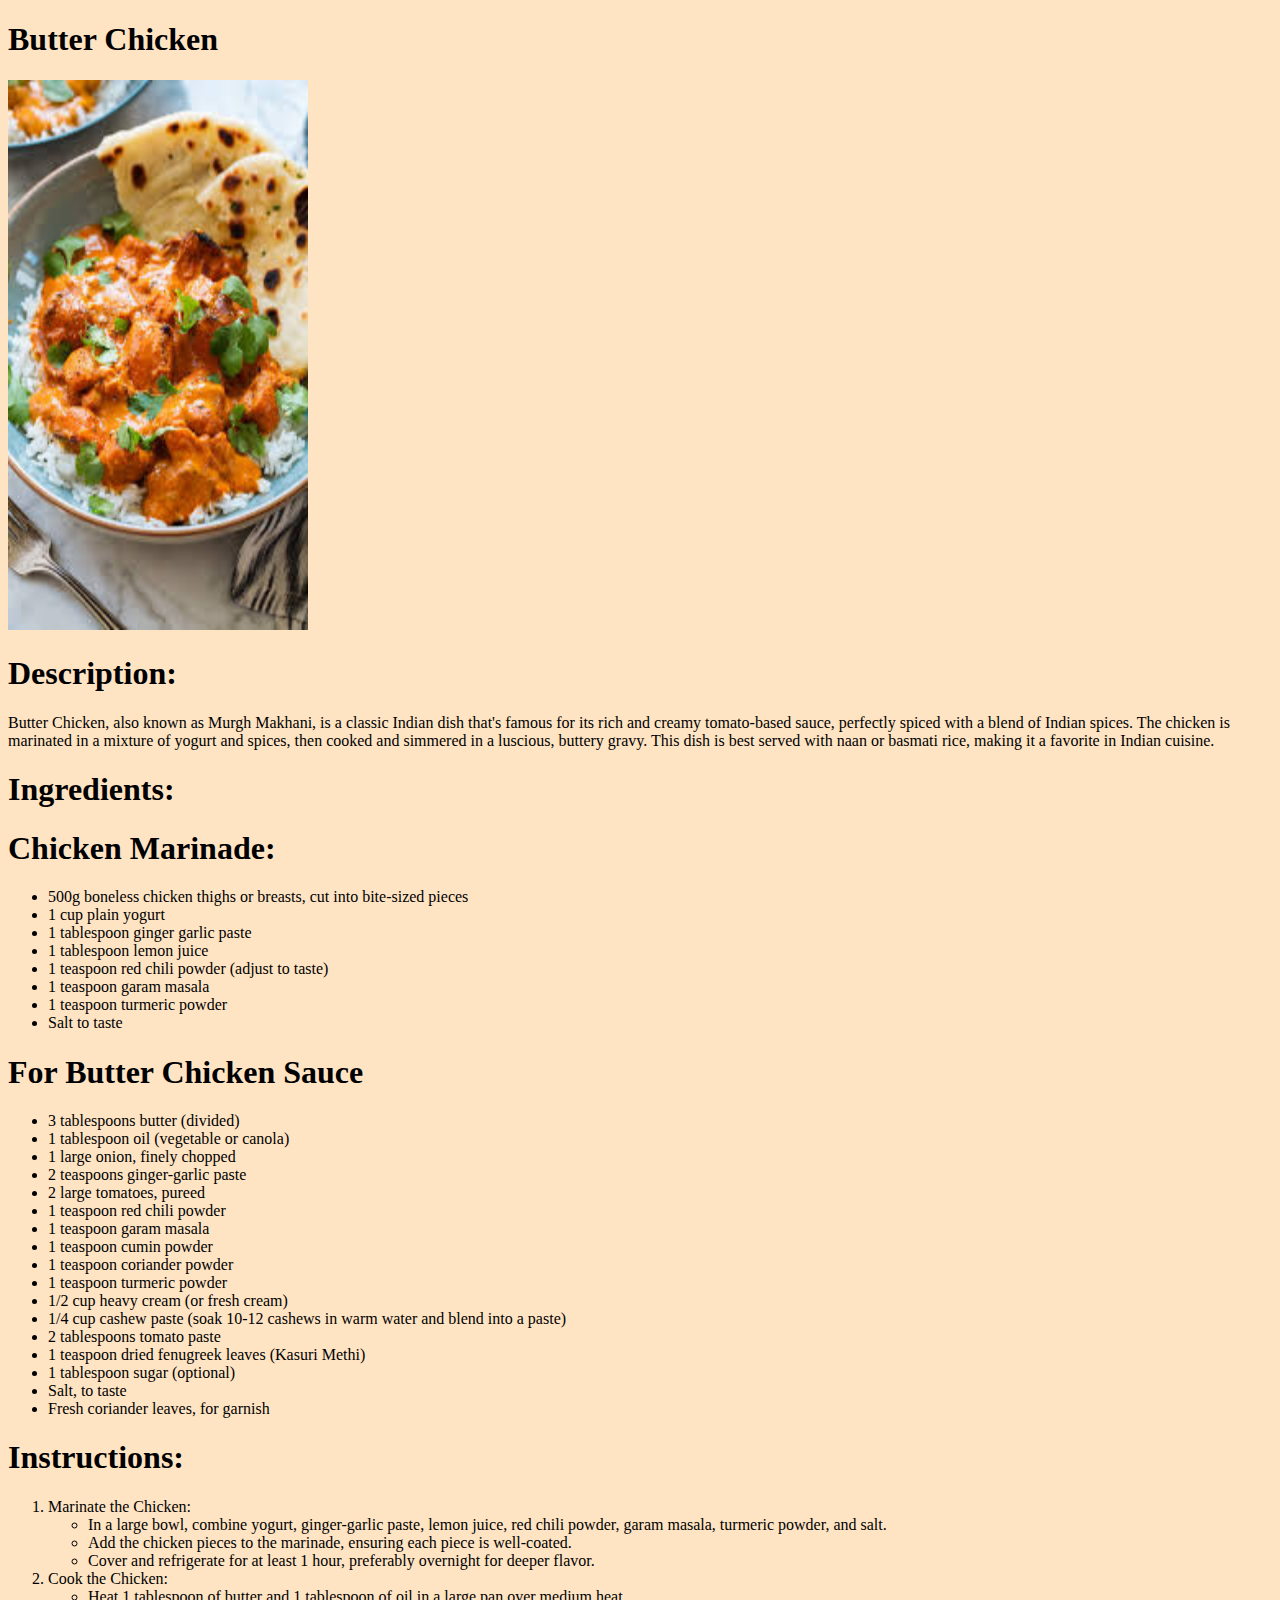
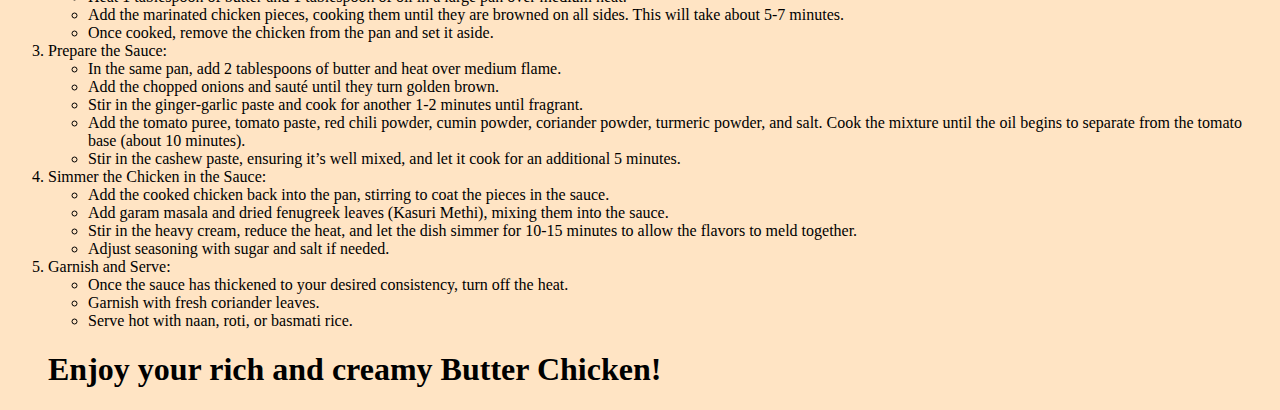
==== recipes/butterchicken.html @ f0ebb2a9 "Chicken recipe" ====
<!DOCTYPE html>
<html lang="en">
<head>
	<meta charset="UTF-8">
	<meta name="viewport" content="width=device-width, initial-scale=1.0">
	<title>Butter Chicken</title>
</head>
<body style="background-color: bisque;">
	<h1>Butter Chicken</h1>
	<img src="./img/download.jpg" height="550" width="300">
	<h1>Description:</h1>
	<p>Butter Chicken, also known as Murgh Makhani, is a classic Indian dish that's famous for its rich and creamy tomato-based sauce, perfectly spiced with a blend of Indian spices. The chicken is marinated in a mixture of yogurt and spices, then cooked and simmered in a luscious, buttery gravy. This dish is best 
	served with naan or basmati rice, making it a favorite in Indian cuisine.</p>
	<h1>Ingredients:</h1>
	<h1>Chicken Marinade:</h1>
	<ul>
		<li>500g boneless chicken thighs or breasts, cut into bite-sized pieces</li>
		<li>1 cup plain yogurt</li>
		<li>1 tablespoon ginger garlic paste</li>
		<li>1 tablespoon lemon juice</li>
		<li>1 teaspoon red chili powder (adjust to taste)</li>
		<li>1 teaspoon garam masala</li>
		<li>1 teaspoon turmeric powder</li>
		<li>Salt to taste</li>
	</ul>
	<h1>For Butter Chicken Sauce</h1>
	<ul>
		<li>3 tablespoons butter (divided)</li>
		<li>1 tablespoon oil (vegetable or canola)</li>
		<li>1 large onion, finely chopped</li>
		<li>2 teaspoons ginger-garlic paste</li>
		<li>2 large tomatoes, pureed</li>
		<li>1 teaspoon red chili powder</li>
		<li>1 teaspoon garam masala</li>
		<li>1 teaspoon cumin powder</li>
		<li>1 teaspoon coriander powder</li>
		<li>1 teaspoon turmeric powder</li>
		<li>1/2 cup heavy cream (or fresh cream)</li>
		<li>1/4 cup cashew paste (soak 10-12 cashews in warm water and blend into a paste)</li>
		<li>2 tablespoons tomato paste</li>
		<li>1 teaspoon dried fenugreek leaves (Kasuri Methi)</li>
		<li>1 tablespoon sugar (optional)</li>
		<li>Salt, to taste</li>
		<li>Fresh coriander leaves, for garnish</li>
	</ul>
	<h1>Instructions:</h1>
	<ol>
		<li>Marinate the Chicken:</li>
		<ul>
			<li>In a large bowl, combine yogurt, ginger-garlic paste, lemon juice, red chili powder, garam masala, turmeric powder, and salt.</li>
			<li>Add the chicken pieces to the marinade, ensuring each piece is well-coated.</li>
			<li>Cover and refrigerate for at least 1 hour, preferably overnight for deeper flavor.</li>
		</ul>
		<li>Cook the Chicken:</li>
		<ul>
			<li>Heat 1 tablespoon of butter and 1 tablespoon of oil in a large pan over medium heat.</li>
			<li>Add the marinated chicken pieces, cooking them until they are browned on all sides. This will take about 5-7 minutes.</li>
			<li>Once cooked, remove the chicken from the pan and set it aside.</li>
		</ul>
		<li>Prepare the Sauce:</li>
		<ul>
			<li>In the same pan, add 2 tablespoons of butter and heat over medium flame.</li>
			<li>Add the chopped onions and sauté until they turn golden brown.</li>
			<li>Stir in the ginger-garlic paste and cook for another 1-2 minutes until fragrant.</li>
			<li>Add the tomato puree, tomato paste, red chili powder, cumin powder, coriander powder, turmeric powder, and salt. Cook the mixture until the oil begins to separate from the tomato base (about 10 minutes).</li>
			<li>Stir in the cashew paste, ensuring it’s well mixed, and let it cook for an additional 5 minutes.</li>
		</ul>
		<li>Simmer the Chicken in the Sauce:</li>
		<ul>
			<li>Add the cooked chicken back into the pan, stirring to coat the pieces in the sauce.</li>
			<li>Add garam masala and dried fenugreek leaves (Kasuri Methi), mixing them into the sauce.</li>
			<li>Stir in the heavy cream, reduce the heat, and let the dish simmer for 10-15 minutes to allow the flavors to meld together.</li>
			<li>Adjust seasoning with sugar and salt if needed.</li>
		</ul>
		<li>Garnish and Serve:</li>
		<ul>
			<li>Once the sauce has thickened to your desired consistency, turn off the heat.</li>
			<li>Garnish with fresh coriander leaves.</li>
			<li>Serve hot with naan, roti, or basmati rice.</li>
		</ul>
		<h1>Enjoy your rich and creamy Butter Chicken!</h1>
	</ol>
</body>
</html>
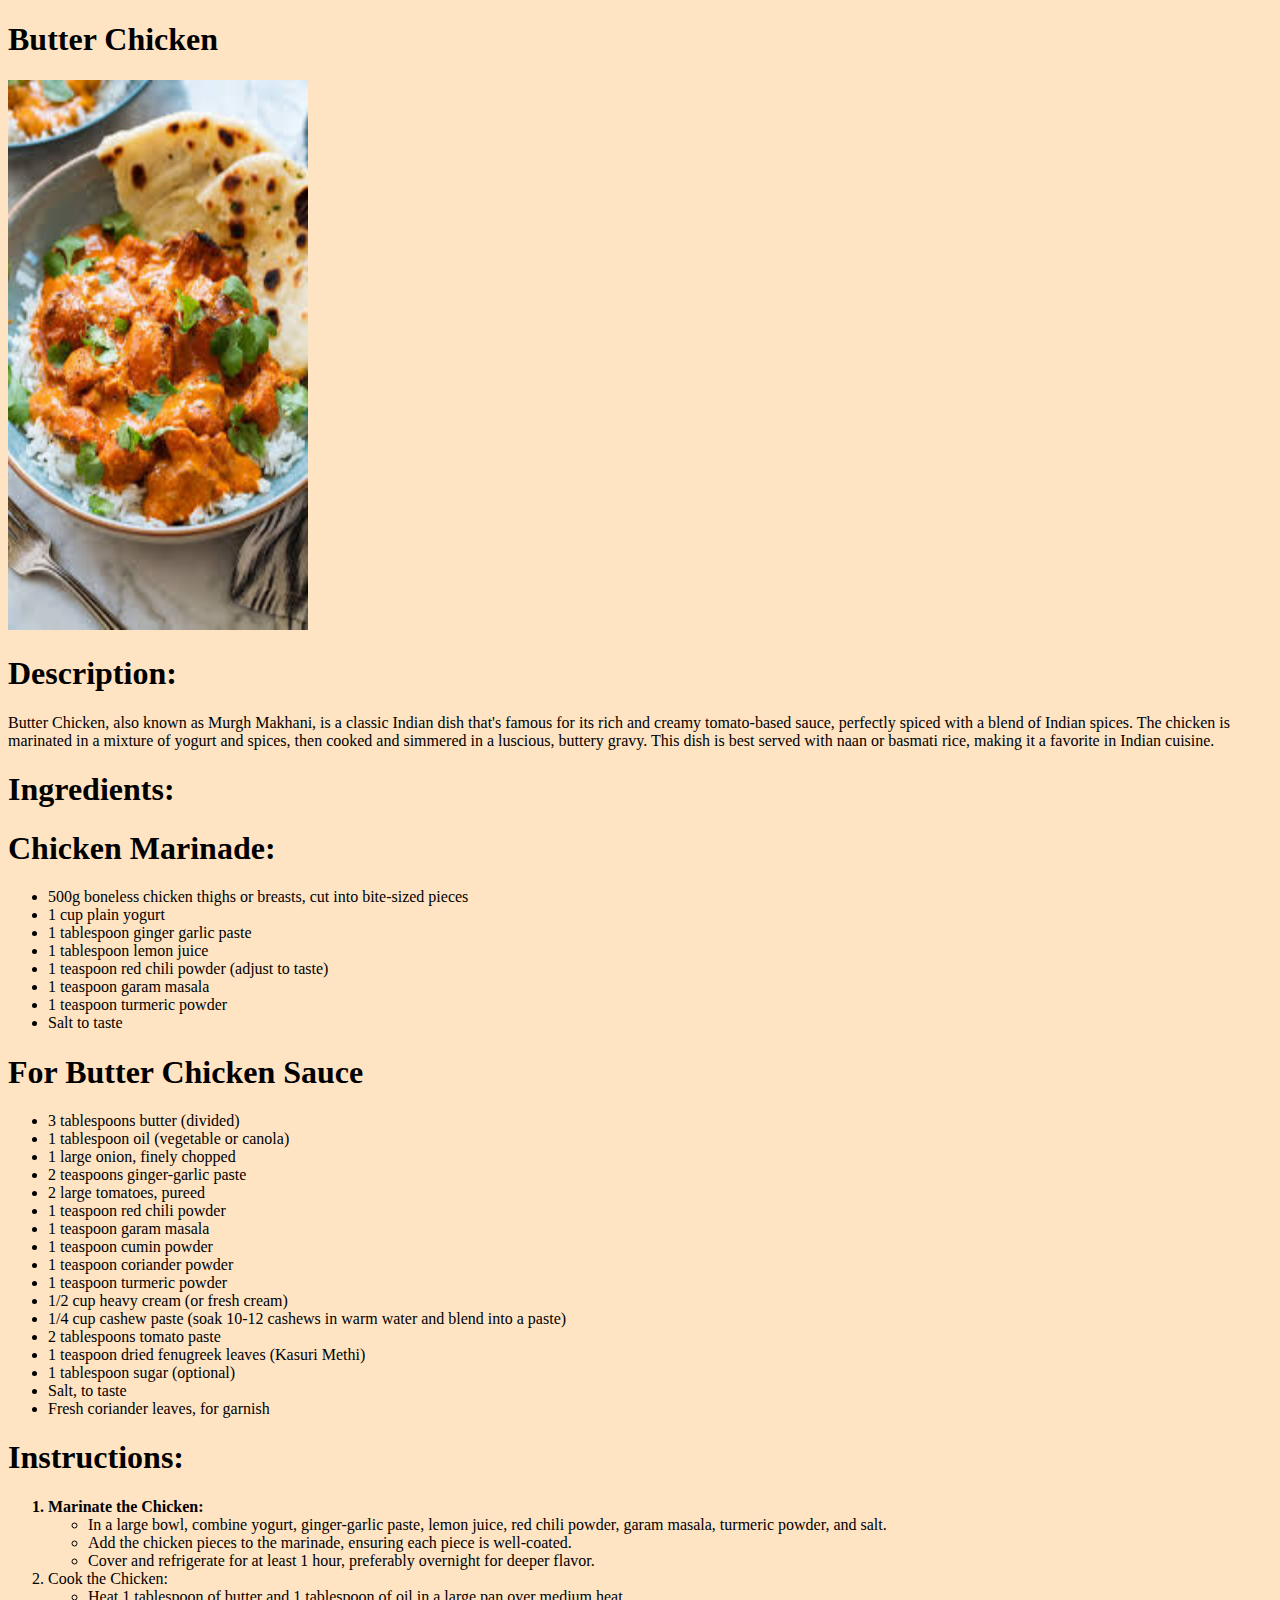
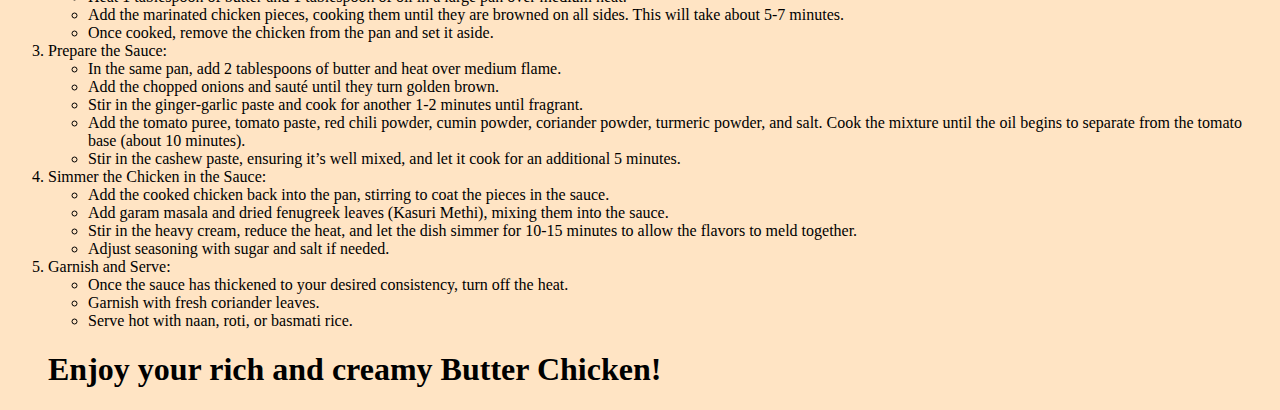
==== commit 7ff915de: "CSS exercises" ====
--- a/recipes/butterchicken.html
+++ b/recipes/butterchicken.html
@@ -9,8 +9,8 @@
 	<h1>Butter Chicken</h1>
 	<img src="./img/download.jpg" height="550" width="300">
 	<h1>Description:</h1>
-	<p>Butter Chicken, also known as Murgh Makhani, is a classic Indian dish that's famous for its rich and creamy tomato-based sauce, perfectly spiced with a blend of Indian spices. The chicken is marinated in a mixture of yogurt and spices, then cooked and simmered in a luscious, buttery gravy. This dish is best 
-	served with naan or basmati rice, making it a favorite in Indian cuisine.</p>
+	<div>Butter Chicken, also known as Murgh Makhani, is a classic Indian dish that's famous for its rich and creamy tomato-based sauce, perfectly spiced with a blend of Indian spices. The chicken is marinated in a mixture of yogurt and spices, then cooked and simmered in a luscious, buttery gravy. This dish is best 
+	served with naan or basmati rice, making it a favorite in Indian cuisine.</div>
 	<h1>Ingredients:</h1>
 	<h1>Chicken Marinade:</h1>
 	<ul>
@@ -45,7 +45,7 @@
 	</ul>
 	<h1>Instructions:</h1>
 	<ol>
-		<li>Marinate the Chicken:</li>
+		<li style="font-weight:bold">Marinate the Chicken:</li>
 		<ul>
 			<li>In a large bowl, combine yogurt, ginger-garlic paste, lemon juice, red chili powder, garam masala, turmeric powder, and salt.</li>
 			<li>Add the chicken pieces to the marinade, ensuring each piece is well-coated.</li>
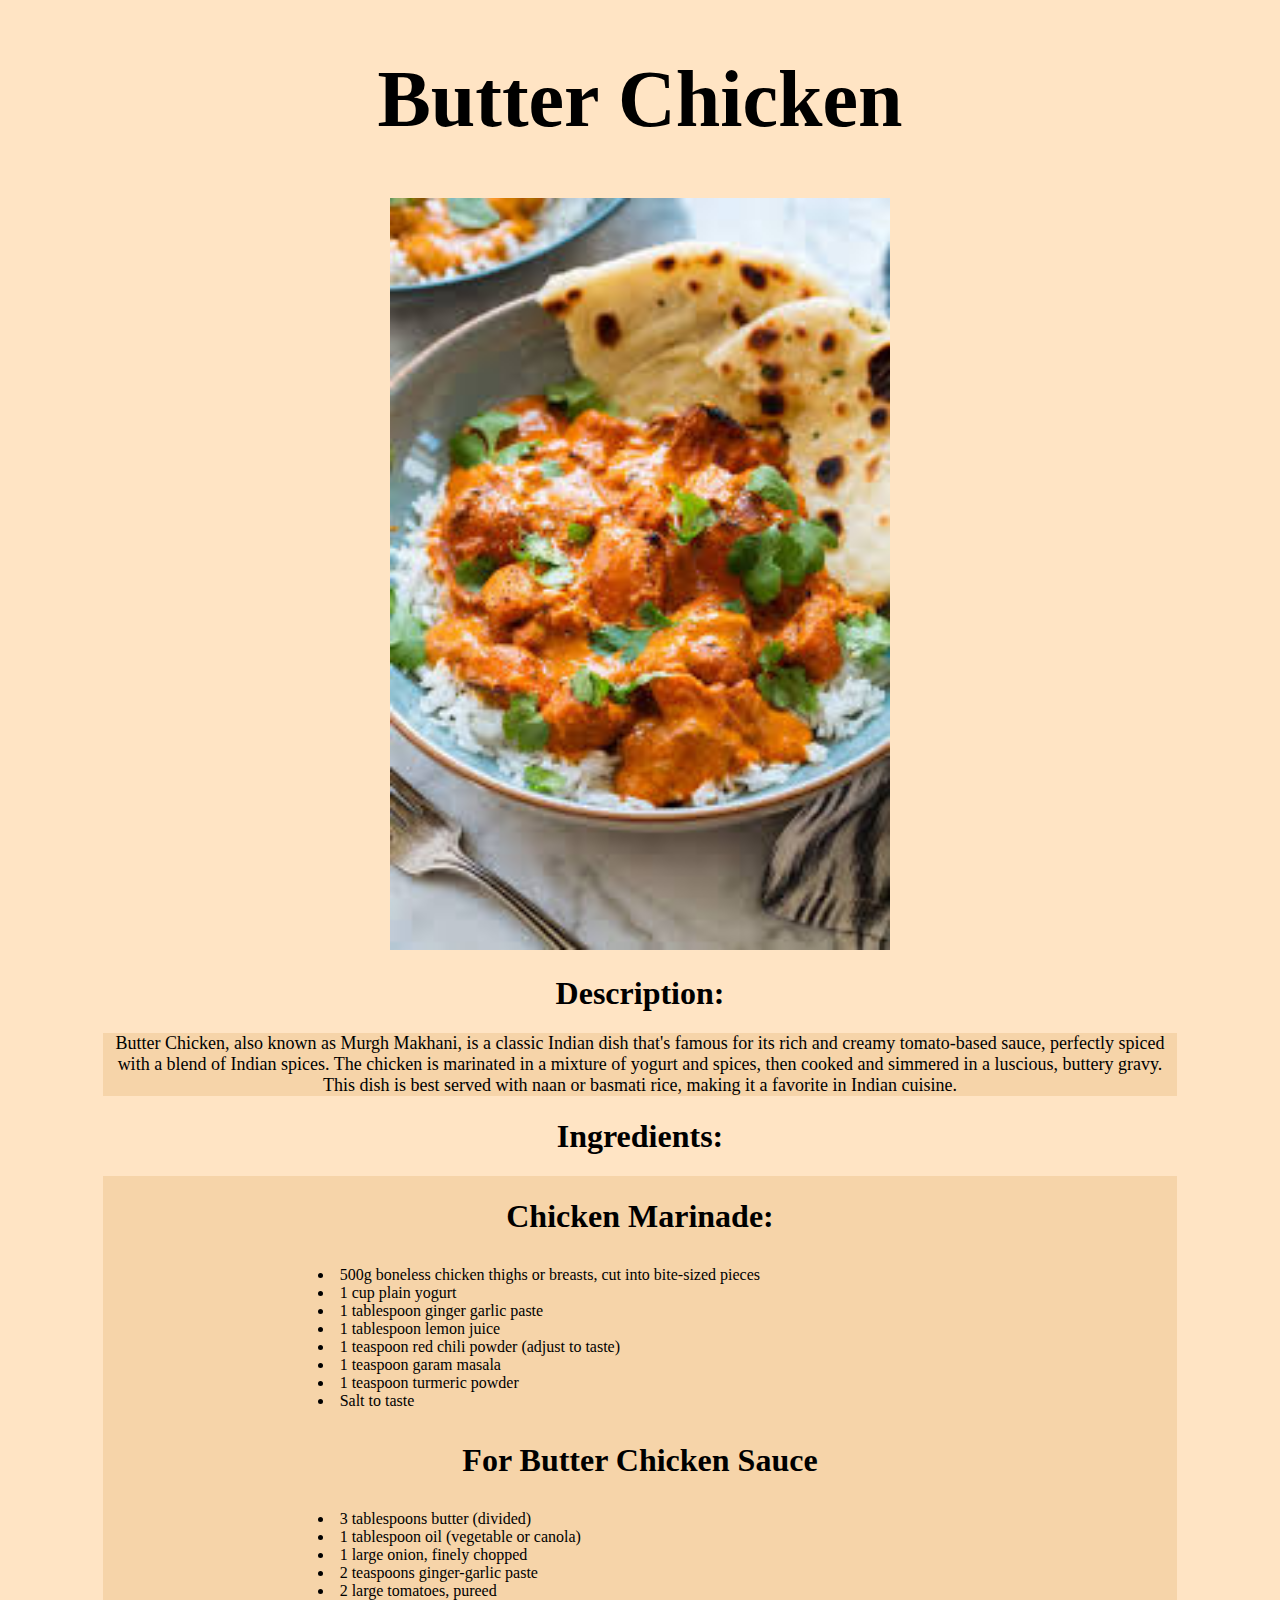
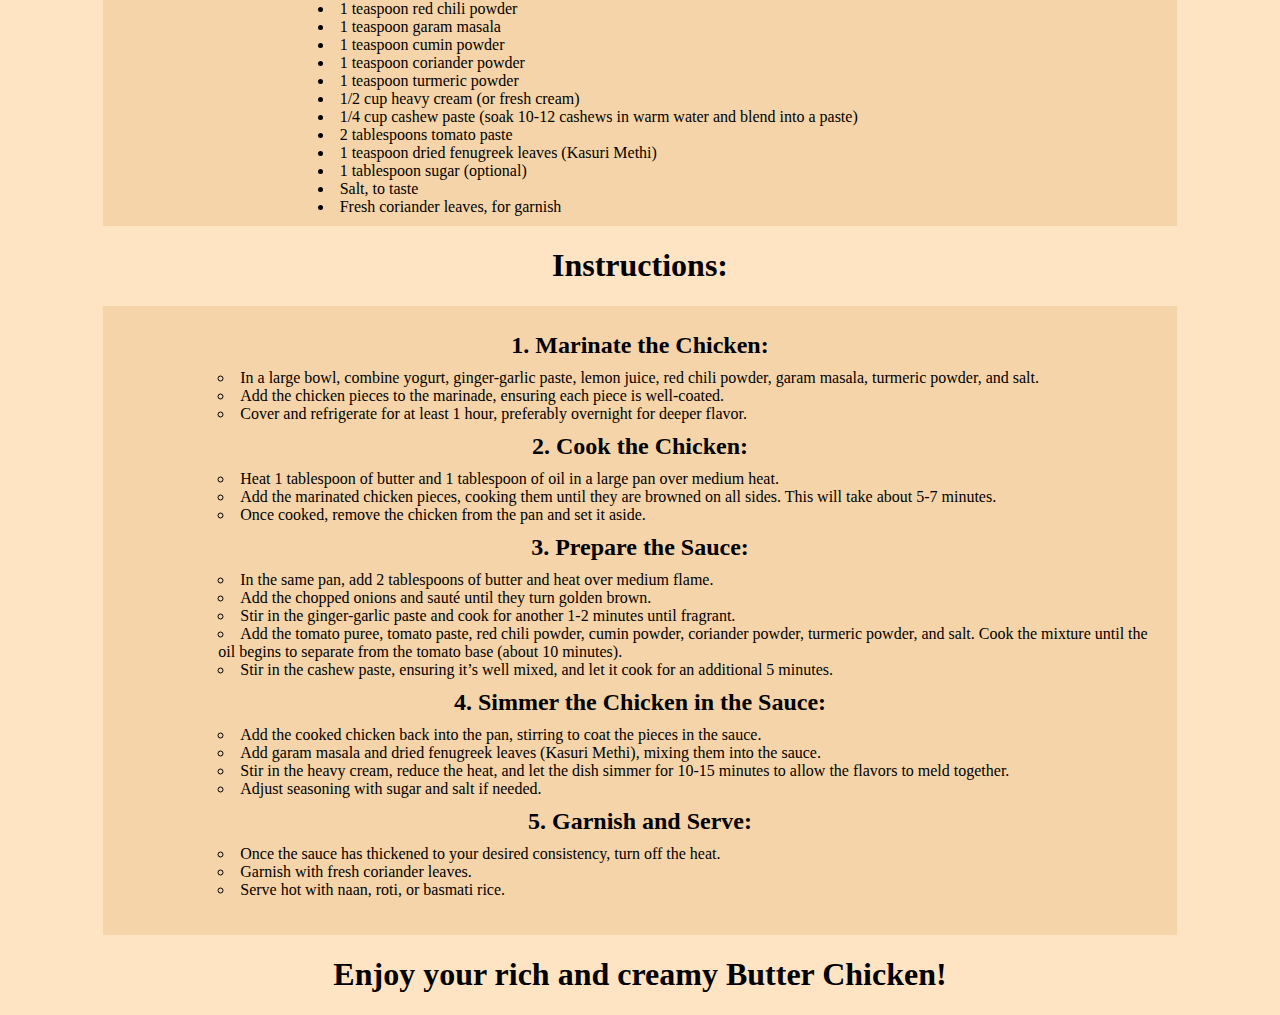
==== commit 974fa44a: "Update recipe page with css" ====
--- a/recipes/butterchicken.html
+++ b/recipes/butterchicken.html
@@ -3,82 +3,91 @@
 <head>
 	<meta charset="UTF-8">
 	<meta name="viewport" content="width=device-width, initial-scale=1.0">
+	<link rel="Stylesheet" href="./css/butter.css">
 	<title>Butter Chicken</title>
 </head>
 <body style="background-color: bisque;">
-	<h1>Butter Chicken</h1>
-	<img src="./img/download.jpg" height="550" width="300">
+	<h1 id="title">Butter Chicken</h1>
+	<img src="./img/download.jpg" height="auto" width="500">
 	<h1>Description:</h1>
-	<div>Butter Chicken, also known as Murgh Makhani, is a classic Indian dish that's famous for its rich and creamy tomato-based sauce, perfectly spiced with a blend of Indian spices. The chicken is marinated in a mixture of yogurt and spices, then cooked and simmered in a luscious, buttery gravy. This dish is best 
-	served with naan or basmati rice, making it a favorite in Indian cuisine.</div>
+	<div class="box">	
+		<div id="description">Butter Chicken, also known as Murgh Makhani, is a classic Indian dish that's famous for its rich and creamy tomato-based sauce, perfectly spiced with a blend of Indian spices. The chicken is marinated in a mixture of yogurt and spices, then cooked and simmered in a luscious, buttery gravy. This dish is best 
+			served with naan or basmati rice, making it a favorite in Indian cuisine.</div>
+		</div>
 	<h1>Ingredients:</h1>
-	<h1>Chicken Marinade:</h1>
-	<ul>
-		<li>500g boneless chicken thighs or breasts, cut into bite-sized pieces</li>
-		<li>1 cup plain yogurt</li>
-		<li>1 tablespoon ginger garlic paste</li>
-		<li>1 tablespoon lemon juice</li>
-		<li>1 teaspoon red chili powder (adjust to taste)</li>
-		<li>1 teaspoon garam masala</li>
-		<li>1 teaspoon turmeric powder</li>
-		<li>Salt to taste</li>
-	</ul>
-	<h1>For Butter Chicken Sauce</h1>
-	<ul>
-		<li>3 tablespoons butter (divided)</li>
-		<li>1 tablespoon oil (vegetable or canola)</li>
-		<li>1 large onion, finely chopped</li>
-		<li>2 teaspoons ginger-garlic paste</li>
-		<li>2 large tomatoes, pureed</li>
-		<li>1 teaspoon red chili powder</li>
-		<li>1 teaspoon garam masala</li>
-		<li>1 teaspoon cumin powder</li>
-		<li>1 teaspoon coriander powder</li>
-		<li>1 teaspoon turmeric powder</li>
-		<li>1/2 cup heavy cream (or fresh cream)</li>
-		<li>1/4 cup cashew paste (soak 10-12 cashews in warm water and blend into a paste)</li>
-		<li>2 tablespoons tomato paste</li>
-		<li>1 teaspoon dried fenugreek leaves (Kasuri Methi)</li>
-		<li>1 tablespoon sugar (optional)</li>
-		<li>Salt, to taste</li>
-		<li>Fresh coriander leaves, for garnish</li>
-	</ul>
-	<h1>Instructions:</h1>
-	<ol>
-		<li style="font-weight:bold">Marinate the Chicken:</li>
+	<div class="box">
+		<h1>Chicken Marinade:</h1>
 		<ul>
-			<li>In a large bowl, combine yogurt, ginger-garlic paste, lemon juice, red chili powder, garam masala, turmeric powder, and salt.</li>
-			<li>Add the chicken pieces to the marinade, ensuring each piece is well-coated.</li>
-			<li>Cover and refrigerate for at least 1 hour, preferably overnight for deeper flavor.</li>
+			<li>500g boneless chicken thighs or breasts, cut into bite-sized pieces</li>
+			<li>1 cup plain yogurt</li>
+			<li>1 tablespoon ginger garlic paste</li>
+			<li>1 tablespoon lemon juice</li>
+			<li>1 teaspoon red chili powder (adjust to taste)</li>
+			<li>1 teaspoon garam masala</li>
+			<li>1 teaspoon turmeric powder</li>
+			<li>Salt to taste</li>
 		</ul>
-		<li>Cook the Chicken:</li>
+	</div>
+	<div class="box">
+		<h1>For Butter Chicken Sauce</h1>
 		<ul>
-			<li>Heat 1 tablespoon of butter and 1 tablespoon of oil in a large pan over medium heat.</li>
-			<li>Add the marinated chicken pieces, cooking them until they are browned on all sides. This will take about 5-7 minutes.</li>
-			<li>Once cooked, remove the chicken from the pan and set it aside.</li>
+			<li>3 tablespoons butter (divided)</li>
+			<li>1 tablespoon oil (vegetable or canola)</li>
+			<li>1 large onion, finely chopped</li>
+			<li>2 teaspoons ginger-garlic paste</li>
+			<li>2 large tomatoes, pureed</li>
+			<li>1 teaspoon red chili powder</li>
+			<li>1 teaspoon garam masala</li>
+			<li>1 teaspoon cumin powder</li>
+			<li>1 teaspoon coriander powder</li>
+			<li>1 teaspoon turmeric powder</li>
+			<li>1/2 cup heavy cream (or fresh cream)</li>
+			<li>1/4 cup cashew paste (soak 10-12 cashews in warm water and blend into a paste)</li>
+			<li>2 tablespoons tomato paste</li>
+			<li>1 teaspoon dried fenugreek leaves (Kasuri Methi)</li>
+			<li>1 tablespoon sugar (optional)</li>
+			<li>Salt, to taste</li>
+			<li>Fresh coriander leaves, for garnish</li>
 		</ul>
-		<li>Prepare the Sauce:</li>
-		<ul>
-			<li>In the same pan, add 2 tablespoons of butter and heat over medium flame.</li>
-			<li>Add the chopped onions and sauté until they turn golden brown.</li>
-			<li>Stir in the ginger-garlic paste and cook for another 1-2 minutes until fragrant.</li>
-			<li>Add the tomato puree, tomato paste, red chili powder, cumin powder, coriander powder, turmeric powder, and salt. Cook the mixture until the oil begins to separate from the tomato base (about 10 minutes).</li>
-			<li>Stir in the cashew paste, ensuring it’s well mixed, and let it cook for an additional 5 minutes.</li>
-		</ul>
-		<li>Simmer the Chicken in the Sauce:</li>
-		<ul>
-			<li>Add the cooked chicken back into the pan, stirring to coat the pieces in the sauce.</li>
-			<li>Add garam masala and dried fenugreek leaves (Kasuri Methi), mixing them into the sauce.</li>
-			<li>Stir in the heavy cream, reduce the heat, and let the dish simmer for 10-15 minutes to allow the flavors to meld together.</li>
-			<li>Adjust seasoning with sugar and salt if needed.</li>
-		</ul>
-		<li>Garnish and Serve:</li>
-		<ul>
-			<li>Once the sauce has thickened to your desired consistency, turn off the heat.</li>
-			<li>Garnish with fresh coriander leaves.</li>
-			<li>Serve hot with naan, roti, or basmati rice.</li>
-		</ul>
-		<h1>Enjoy your rich and creamy Butter Chicken!</h1>
-	</ol>
+	</div>
+		<h1>Instructions:</h1>
+	<div class="box">
+		<ol>
+			<li id="list">Marinate the Chicken:</li>
+			<ul>
+				<li>In a large bowl, combine yogurt, ginger-garlic paste, lemon juice, red chili powder, garam masala, turmeric powder, and salt.</li>
+				<li>Add the chicken pieces to the marinade, ensuring each piece is well-coated.</li>
+				<li>Cover and refrigerate for at least 1 hour, preferably overnight for deeper flavor.</li>
+			</ul>
+			<li id="list">Cook the Chicken:</li>
+			<ul>
+				<li>Heat 1 tablespoon of butter and 1 tablespoon of oil in a large pan over medium heat.</li>
+				<li>Add the marinated chicken pieces, cooking them until they are browned on all sides. This will take about 5-7 minutes.</li>
+				<li>Once cooked, remove the chicken from the pan and set it aside.</li>
+			</ul>
+			<li id="list">Prepare the Sauce:</li>
+			<ul>
+				<li>In the same pan, add 2 tablespoons of butter and heat over medium flame.</li>
+				<li>Add the chopped onions and sauté until they turn golden brown.</li>
+				<li>Stir in the ginger-garlic paste and cook for another 1-2 minutes until fragrant.</li>
+				<li>Add the tomato puree, tomato paste, red chili powder, cumin powder, coriander powder, turmeric powder, and salt. Cook the mixture until the oil begins to separate from the tomato base (about 10 minutes).</li>
+				<li>Stir in the cashew paste, ensuring it’s well mixed, and let it cook for an additional 5 minutes.</li>
+			</ul>
+			<li id="list">Simmer the Chicken in the Sauce:</li>
+			<ul>
+				<li>Add the cooked chicken back into the pan, stirring to coat the pieces in the sauce.</li>
+				<li>Add garam masala and dried fenugreek leaves (Kasuri Methi), mixing them into the sauce.</li>
+				<li>Stir in the heavy cream, reduce the heat, and let the dish simmer for 10-15 minutes to allow the flavors to meld together.</li>
+				<li>Adjust seasoning with sugar and salt if needed.</li>
+			</ul>
+			<li id="list">Garnish and Serve:</li>
+			<ul>
+				<li>Once the sauce has thickened to your desired consistency, turn off the heat.</li>
+				<li>Garnish with fresh coriander leaves.</li>
+				<li>Serve hot with naan, roti, or basmati rice.</li>
+			</ul>
+		</div>
+			<h1>Enjoy your rich and creamy Butter Chicken!</h1>
+		</ol>
 </body>
 </html>--- a/recipes/css/butter.css
+++ b/recipes/css/butter.css
@@ -0,0 +1,49 @@
+#description{
+	font-size: large;
+	font-weight: 400;
+}
+
+.box{
+	background-color: rgb(246, 212, 169);
+	overflow: auto;
+	box-shadow: inset;
+	text-align: center;
+	width: 85%;
+	margin: 0 auto;
+}
+
+#title{
+	color: black;
+	font-size: 80px;
+	text-underline-position: auto;
+	text-decoration:dotted ;
+}
+
+
+ul, ol {
+    padding: 10px;
+    list-style-position: inside; /* Optional: to keep bullets/numbers inside */
+}
+
+ul li {
+    padding-left: 0; /* No extra padding on list items */
+    text-align: left; /* Ensure text is aligned left within the list item */
+}
+ul {
+    padding-left: 20%; /* Move the bullets 10% from the left side of the container */
+    list-style-position: inside; /* Ensures the bullets are inside the padding */
+    margin: 0; /* Reset default margin if necessary */
+}
+ol ul{
+	padding-left: 10%; /* Move the bullets 10% from the left side of the container */
+
+}
+
+#list{
+	font-weight: 700;
+	font-size: x-large;
+}
+
+*{
+	text-align: center;
+}